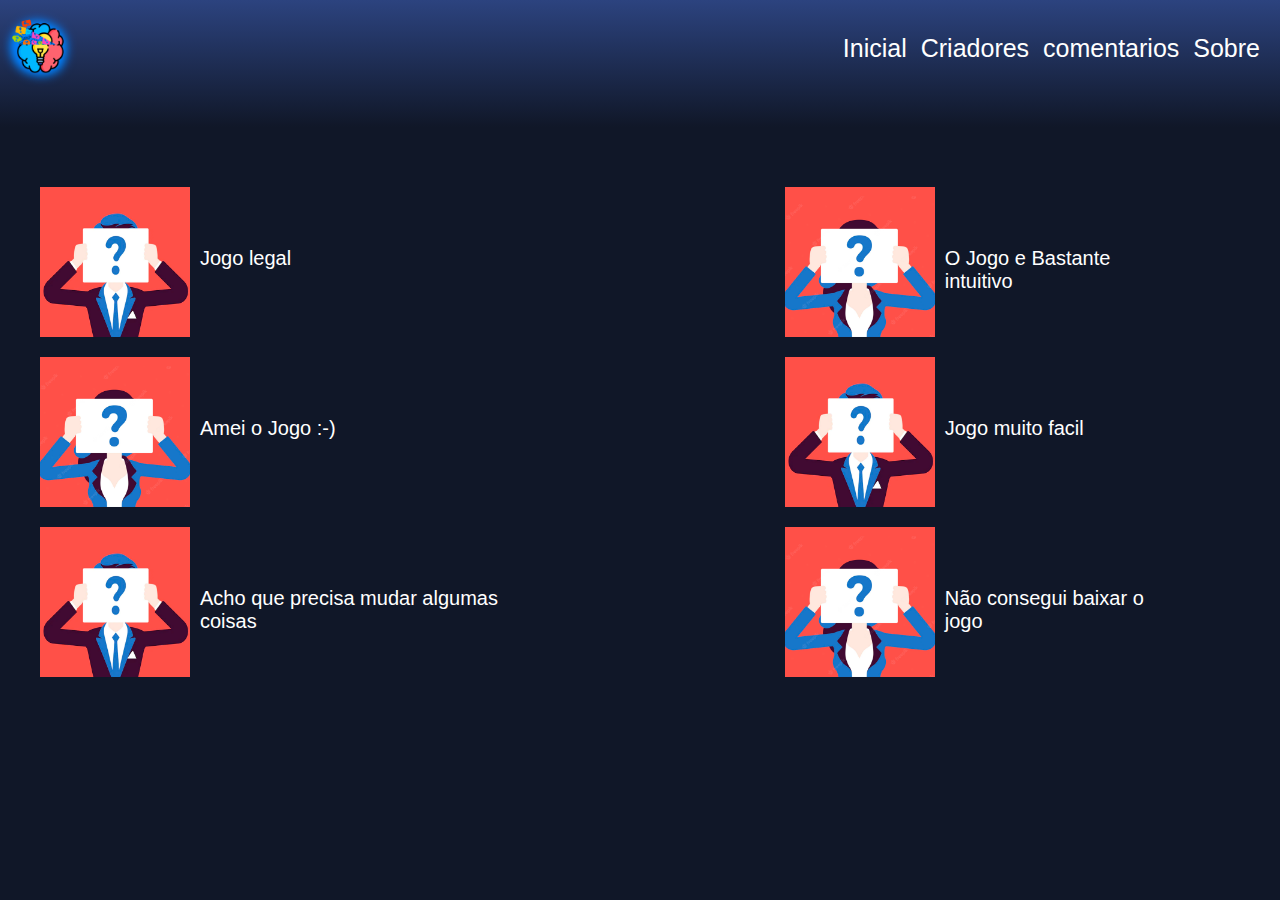
==== comentarios.html @ 3ec627bd "Initial commit" ====
<!DOCTYPE html>
<html lang="pt-br">
<head>
    <meta charset="UTF-8">
    <meta http-equiv="X-UA-Compatible" content="IE=edge">
    <meta name="viewport" content="width=device-width, initial-scale=1.0">
    <title>Comentarios</title>
    <link rel="stylesheet" href="estilo/style.css">
</head>
<body>
    <header class="cabeçalho">
        <img src="fotos/lgcuca800px.png" alt="" width="6%">
        <nav>
            <a href="index.html">Inicial</a>
            <a href="criadores.html">Criadores</a>
            <a href="comentarios.html">comentarios</a>
            <a href="sobrepag.html">Sobre</a>
        </nav>
    </header>
    <div class="principal-coment">

        <div class="cometarios">

            <div class="coluna-1">
                <div class="coment-colun">

                    <div class="coment-1">
                        <img src="fotos/ft-comnt-us.png" alt="">
                        <p>Jogo legal</p>
                    </div>
                    
                    <div class="coment-2">
                        <img src="fotos/ft-comnt-us-girl.png" alt="">
                        <p>Amei o Jogo :-)</p>
                    </div>
                    
                    <div class="coment-3">
                        <img src="fotos/ft-comnt-us.png" alt="">
                        <p>Acho que precisa mudar algumas coisas</p>
                    </div>
                
                </div>
            </div>
            
            <div class="coluna-2">
                <div class="coment-colun">

                    <div class="coment-4">
                        <img src="fotos/ft-comnt-us-girl.png" alt="">
                        <p>O Jogo e Bastante intuitivo</p>
                    </div>
                    
                    <div class="coment-5">
                        <img src="fotos/ft-comnt-us.png" alt="">
                        <p>Jogo muito facil</p>
                    </div>
                    
                    <div class="coment-6">
                        <img src="fotos/ft-comnt-us-girl.png" alt="">
                        <p>Não consegui baixar o jogo</p>
                    </div>
                
                </div>
            </div>

        </div>
    </div>
</body>
</html>
---- estilo/style.css ----
@charset "UTF-8";
@font-face {
    font-family: 'barlow' ;
    src: url(../fontes/BarlowSemiCondensed-Bold.ttf);
}
@font-face {
    font-family: 'codec';
    src: url(../fontes/codec-pro-extrabold.ttf);
}
@font-face {
    font-family: 'contrail';
    src: url(../fontes/ContrailOne-Regular.ttf);
}
@font-face {
    font-family: 'kavivanar';
    src: url(../fontes/Kavivanar-Regular.ttf);
}
@font-face {
    font-family: 'ruda';
    src: url(../fontes/Ruda-Black.ttf);
}
@font-face {
    font-family: 'cofe';
    src: url(../fontes/Coffee\ Mood.ttf);
}

*{
    margin: 0px;
    padding: 0px;
}
.root{
    --font1:'barlow Semicondensado';
    --font2:'Fredoka One'
    --cor1:#101728;
    --cor2:#ff66c4;
    --cor3:#1f41bb;
}
body{
    background-color: #101728;
}
main{
  width: 900px;
}
.cabeçalho{
    display: flex;
    flex-direction: row;
    align-items: center;
    justify-content: space-between;
    padding-top: 10px;
    padding-bottom: 40px;
    background-image: linear-gradient(to top,#101728,#2c437f);
}
.cabeçalho > nav {
    margin-right: 15px;
}
nav > a{
    color: white;
    font-family: 'Fredoka One', Helvetica, sans-serif;
    text-decoration: none;
    margin: 5px;
    font-size: 25px;
    
}
nav > a:hover{
    color: red;
    background-color: #1d2846d4;
    padding: 10px;
    border-radius: 10px;
}

section{
    display: flex;
    flex-direction: row;
    align-items: center;
    justify-content: space-between;
    max-width: 800px;
    min-width: 500px;
}

.txt{
    margin-left: 90px;
}
.txt > h1{
    color: white;
    font-size: 150px;
    font-family: 'barlow', Helvetica, sans-serif;
    text-shadow: 6px 6px 8px rgba(0, 0, 0, 0.63);
}
.txt > h2{
    color: white;
    font-size: 150px;
    margin-top: -40px;
    margin-left: 40px;
    font-family: 'barlow', Helvetica, sans-serif;
    text-shadow: 6px 6px 8px rgba(0, 0, 0, 0.63);
    
}
.txt > p{
    color: white;
    font-family: Arial, Helvetica, sans-serif;
    margin: 25px;
    font-size: 30px;
    text-shadow: 6px 6px 8px rgba(0, 0, 0, 0.63);
    
}


section  img{
    width: 500px;
    margin-left: 250px;
}
button{
    color:white;
    font-family: 'barlow', Helvetica, sans-serif;
    padding: 15px;
    font-size: 25px;
    border-radius: 20px;
    border: 0px solid;
    text-shadow: 1px 1px 2px rgba(0, 0, 0, 0.76);
    box-shadow: 10px rgba(0, 0, 0, 0.711);
    background-image: linear-gradient(to bottom,#ff66c4,#1f41bb );
    margin-left: 150px;
}
.rodape{
    background-image: linear-gradient(to bottom,#101728,#2c437f);
    padding-top: 20px;
}
.rodape > p{
    font-family: Arial, Helvetica, sans-serif;
    color: white;
    text-align: center;
}
.rodape > p:hover{
    color: rgb(224, 40, 40);    
}
/* pagina sobre */
.principal-sobre{
    max-width: 100%;
}
.Sobre > h1{
    color: #9340ff;
    font-family: 'codec', Helvetica, sans-serif;
    text-shadow: 6px 6px 8px rgba(0, 0, 0, 0.63);
    text-align: center;
    font-size: 70px;
    margin-bottom: 20px;
    margin-top: 10px;
}
.Sobre > h2 {
    color: #fd1842;
    border-radius: 6px;
    font-family: 'contrail', Helvetica, sans-serif;
    text-shadow: 6px 6px 8px rgba(0, 0, 0, 0.63);
    text-align: center;
    font-size: 70px;
    margin-bottom: 20px;
    margin-top: 10px;
    margin-left: 10px;
}
.txt2 > p{
    color: white;
    font-family: Arial, Helvetica, sans-serif;
    text-shadow: 6px 6px 8px rgba(0, 0, 0, 0.63);
    margin: 30px;
    font-size: 25px;
    padding: 20px;
    border-radius: 10px;
    text-decoration: solid;
    margin-bottom: 6.2em;
}
.Sobre{
    display: flex;
    flex-direction: row;
    align-items: center;
    justify-content: center;
}
/* pagina do comentarios */

.cometarios{
    display: flex;
    margin: 20px;
    width: 90%;
}


.coment-colun p{
    color: white;
    font-family: Arial, Helvetica, sans-serif;
    display: flex;
    margin-top: 80px;
    margin-left: 10px;
    font-size: 20px;
}
.coment-colun img{
    width: 150px;
    margin-top: 20px;
}
.coluna-1{
    margin: 20px;
}
.coluna-2{
    margin: 20px;
    margin-left: 250px;
}
/* Comentarios */
.coment-1{
    display: flex;
}
.coment-2{
    display: flex;
}
.coment-3{
    display: flex;
}
.coment-4{
    display: flex;
}
.coment-5{
    display: flex;
}
.coment-6{
    display: flex;
}

/* pagina-Criadores */

.h1-criadores{
    color: #fd1842;
    font-family: 'kavivanar', Helvetica, sans-serif;
    text-align: center;
    font-size: 30px;
    margin-bottom: 40px;
    text-shadow: 6px 6px 8px  rgba(0, 0, 0, 0.678);
}
.coluna-criadores{
    margin-top: 20px;
}
.coluna-criadores img{
    width: 200px;
    margin: 10px;
}
.coluna-criadores h2{
    color: white;
    font-family: 'ruda', Helvetica, sans-serif;
    text-align: center;
    margin-bottom: 10px;
    text-shadow: 6px 6px 8px  rgb(0, 0, 0);
}
.coluna-criadores p{
    color: #ffd542;
    font-family: 'cofe', Helvetica, sans-serif;
    text-align: center;
    font-size: 25px;
    text-shadow: 6px 6px 8px  rgb(0, 0, 0);
}
.cr-coluna1{
    display: flex;
    justify-content: center;
    margin-bottom: 10px;
}
.cr-coluna2{
    display: flex;
    justify-content: center;
    margin-bottom: 10px;
}
.cr-coluna3{
    display: flex;
    justify-content: center;
    margin-bottom: 10px;
}
.cr-coluna4{
    display: flex;
    justify-content: center;
    margin-bottom: 10px;
}
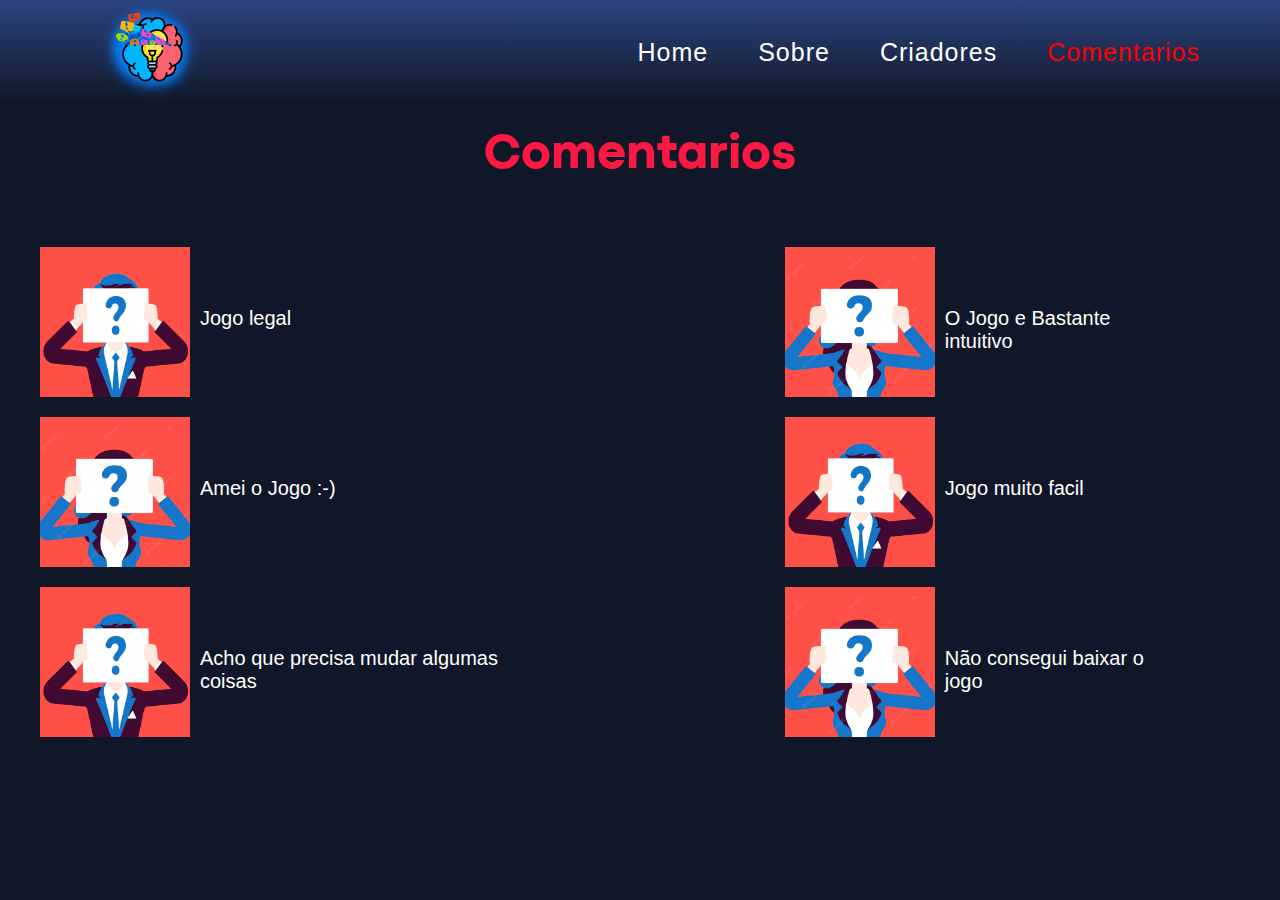
==== commit 144bdd5f: "novo" ====
--- a/comentarios.html
+++ b/comentarios.html
@@ -4,21 +4,28 @@
     <meta charset="UTF-8">
     <meta http-equiv="X-UA-Compatible" content="IE=edge">
     <meta name="viewport" content="width=device-width, initial-scale=1.0">
-    <title>Comentarios</title>
+    <link rel="stylesheet" href="https://cdnjs.cloudflare.com/ajax/libs/font-awesome/4.7.0/css/font-awesome.min.css">
+    <title>Cuca genial</title>
     <link rel="stylesheet" href="estilo/style.css">
 </head>
 <body>
-    <header class="cabeçalho">
-        <img src="fotos/lgcuca800px.png" alt="" width="6%">
-        <nav>
-            <a href="index.html">Inicial</a>
-            <a href="criadores.html">Criadores</a>
-            <a href="comentarios.html">comentarios</a>
-            <a href="sobrepag.html">Sobre</a>
-        </nav>
-    </header>
+    <nav>
+        <div class="logo">
+            <a href="index.html"><img src="fotos/lgcuca800px.png" alt="" ></a>
+        </div>
+        <div class="menu-btn">
+            <i class="fa fa-bars fa-2x" onclick="menuShow()"></i>
+        </div>
+
+        <ul>
+            <li><a href="index.html" >Home</a></li>
+            <li><a href="sobrepag.html"> Sobre</a></li>
+            <li><a href="criadores.html"> Criadores</a></li>
+            <li><a href="comentarios.html"class="active"> Comentarios</a></li>
+        </ul>
+    </nav>
     <div class="principal-coment">
-
+        <h1>Comentarios</h1>
         <div class="cometarios">
 
             <div class="coluna-1">
@@ -65,5 +72,6 @@
 
         </div>
     </div>
+    <script src="estilo/cucagenial.js"></script>
 </body>
 </html>--- a/estilo/style.css
+++ b/estilo/style.css
@@ -38,45 +38,65 @@
 body{
     background-color: #101728;
 }
-main{
-  width: 900px;
-}
-.cabeçalho{
+
+*{
+    margin: 0;
+    padding: 0;
+    box-sizing: border-box;
+}
+nav{
+    display: flex;
+    background-image: linear-gradient(to top,#101728,#2c437f);
+    width: 100%;
+    align-items: center;
+    justify-content: space-between;
+    padding: 0 50px 0 100px;
+    flex-wrap: wrap;
+    z-index: 1;
+}
+nav .logo  img{
+    width: 100px;
+    cursor: pointer
+}
+nav ul{
+    display: flex;
+    flex-wrap: wrap;
+    list-style: none;
+}
+nav ul li{
+    margin: 0 5px;
+}
+nav ul li a{
+    color: white;
+    text-decoration: none;
+    font-size: 25px;
+    font-weight: 500;
+    padding: 8px 15px;
+    margin-right: 10px;
+    font-family: Arial, Helvetica, sans-serif;
+    border-radius: 5px;
+    letter-spacing: 1px;
+    transition: all 0.3s ease;
+}
+nav ul li a.active,
+nav ul li a:hover{
+    color: red;
+}
+nav .menu-btn i{
+    color: white;
+    cursor: pointer;
+    display: none;
+}
+
+
+section{
     display: flex;
     flex-direction: row;
     align-items: center;
     justify-content: space-between;
-    padding-top: 10px;
-    padding-bottom: 40px;
-    background-image: linear-gradient(to top,#101728,#2c437f);
-}
-.cabeçalho > nav {
-    margin-right: 15px;
-}
-nav > a{
-    color: white;
-    font-family: 'Fredoka One', Helvetica, sans-serif;
-    text-decoration: none;
-    margin: 5px;
-    font-size: 25px;
-    
-}
-nav > a:hover{
-    color: red;
-    background-color: #1d2846d4;
-    padding: 10px;
-    border-radius: 10px;
-}
-
-section{
-    display: flex;
-    flex-direction: row;
-    align-items: center;
-    justify-content: space-between;
-    max-width: 800px;
-    min-width: 500px;
-}
-
+    width: 100%;
+    padding: 50px;
+}
 .txt{
     margin-left: 90px;
 }
@@ -101,13 +121,29 @@
     margin: 25px;
     font-size: 30px;
     text-shadow: 6px 6px 8px rgba(0, 0, 0, 0.63);
+    text-align: center;
     
 }
 
-
+ 
+  @keyframes float {
+    0% {
+      transform: translate(0, 0);
+    }
+    50% {
+      transform: translate(0, -20px);
+    }
+    100% {
+      transform: translate(0, 0);
+    }
+  }
+  
 section  img{
     width: 500px;
     margin-left: 250px;
+    border-radius: 50%;
+    position: relative;
+    animation: float 3s ease-in-out infinite;
 }
 button{
     color:white;
@@ -120,22 +156,53 @@
     box-shadow: 10px rgba(0, 0, 0, 0.711);
     background-image: linear-gradient(to bottom,#ff66c4,#1f41bb );
     margin-left: 150px;
-}
-.rodape{
+    cursor: pointer;
+    position: relative;
+    overflow: hidden;
+    transition: all 0.3s ease-in-out;
+}
+
+  
+button:after {
+    content: "";
+    position: absolute;
+    top: 50%;
+    left: 50%;
+    transform: translate(-50%, -50%) scale(0);
+    background-color: rgba(255, 255, 255, 0.5);
+    border-radius: 50%;
+    width: 50px;
+    height: 50px;
+    opacity: 0;
+    }
+  
+  button:hover {
+    transform: translateY(-3px);
+    box-shadow: 0px 5px 10px rgba(0, 0, 0, 0.1);
+  }
+  
+  button:active:after {
+    transform: translate(-50%, -50%) scale(1);
+    opacity: 1;
+    transition: all 0.3s ease-in-out;
+  }
+  
+footer{
     background-image: linear-gradient(to bottom,#101728,#2c437f);
-    padding-top: 20px;
-}
-.rodape > p{
+    cursor: pointer;
+    padding: 10px;
+    font-size: 30px;
+}
+footer > p{
     font-family: Arial, Helvetica, sans-serif;
     color: white;
     text-align: center;
-}
-.rodape > p:hover{
-    color: rgb(224, 40, 40);    
-}
+    margin-top: 50px;
+}
+
 /* pagina sobre */
 .principal-sobre{
-    max-width: 100%;
+   padding: 40px;
 }
 .Sobre > h1{
     color: #9340ff;
@@ -181,7 +248,15 @@
     margin: 20px;
     width: 90%;
 }
-
+.principal-coment > h1{
+    font-size: 60px;
+    color: #fd1842;
+    text-align: center;
+    font-family: 'codec', Helvetica, sans-serif;
+    padding: 10px;
+    margin: 20px;
+    cursor: pointer;
+}
 
 .coment-colun p{
     color: white;
@@ -203,6 +278,9 @@
     margin-left: 250px;
 }
 /* Comentarios */
+.principal-coment > h1{
+    font-size: 50px;
+}
 .coment-1{
     display: flex;
 }
@@ -272,4 +350,131 @@
     display: flex;
     justify-content: center;
     margin-bottom: 10px;
+}
+
+@media (max-width: 920px){
+    nav .menu-btn i{
+        display: block;
+    }
+    nav ul{
+        position: fixed;
+        top: 100px;
+        left: -100%;
+        background-color: #101728;
+        height: 100vh;
+        width: 100%;
+        text-align: center;
+        display: block;
+        transition: all 0.3s ease;
+        z-index: 1;
+    }
+    nav ul.open{
+        left: 0;
+    }
+    nav ul li{
+        width: 100%;
+        margin: 50px 0;
+    }
+    nav ul li a{
+        font-size: 23px;
+    }
+    nav ul li a.active,
+    nav ul li a:hover{
+    background: none;
+    color: #fd1842;
+    }
+    nav .logo  img {
+        width:  90px;
+    }   
+    section{
+        display: flex;
+        flex-direction: column-reverse;
+    }
+    main{
+        height: 100%;
+    }
+    .txt{
+        margin: 10px;
+    }
+    .txt > h1 {
+        font-size: 100px;
+        margin-top: -80px;
+        margin-bottom: 20px;
+    }
+    .txt > h2 {
+        font-size: 90px;
+        margin-top: -60px;
+    }
+    .txt > p {
+        font-size: 20px;
+    }
+
+    .img-logo > img{
+        width: 300px;
+        margin: auto;
+    }
+    button{
+        display: flex;
+        margin: auto;
+    }
+    footer{
+        position: absolute;
+        width: 100%;
+    }
+    footer > p{
+        font-size: 20px;
+    }
+    /* pagina sobre */
+    .Sobre > h1{
+        font-size: 30px;
+    }
+    .Sobre > h2{
+        font-size: 30px;
+    }
+    .txt2 > p{
+        font-size: 20px;
+        text-align: center;
+    }
+    /* criadores */
+    .h1-criadores{
+        font-size: 20px;
+        padding: 10px;
+    }
+    .coluna-criadores{
+        width: 100%;
+    }
+    .coluna-criadores img{
+        display: flex;
+        justify-content: center;
+        align-items: center;
+        width: 70%;
+        margin-left: 60px;
+    }
+    .cr-coluna1{
+        display: flex;
+        flex-direction: column;
+    }
+    .cr-coluna2{
+        display: flex;
+        flex-direction: column;
+    }
+    .cr-coluna3{
+        display: flex;
+        flex-direction: column;
+    }
+    .cr-coluna4{
+        display: flex;
+        flex-direction: column;
+    }
+    /* comentarios */
+    .cometarios{
+        display: flex;
+        flex-direction: column;
+        justify-content: center;
+        align-items: center;
+    }
+
+    .coluna-2{
+        margin: 20px;
+    }
 }